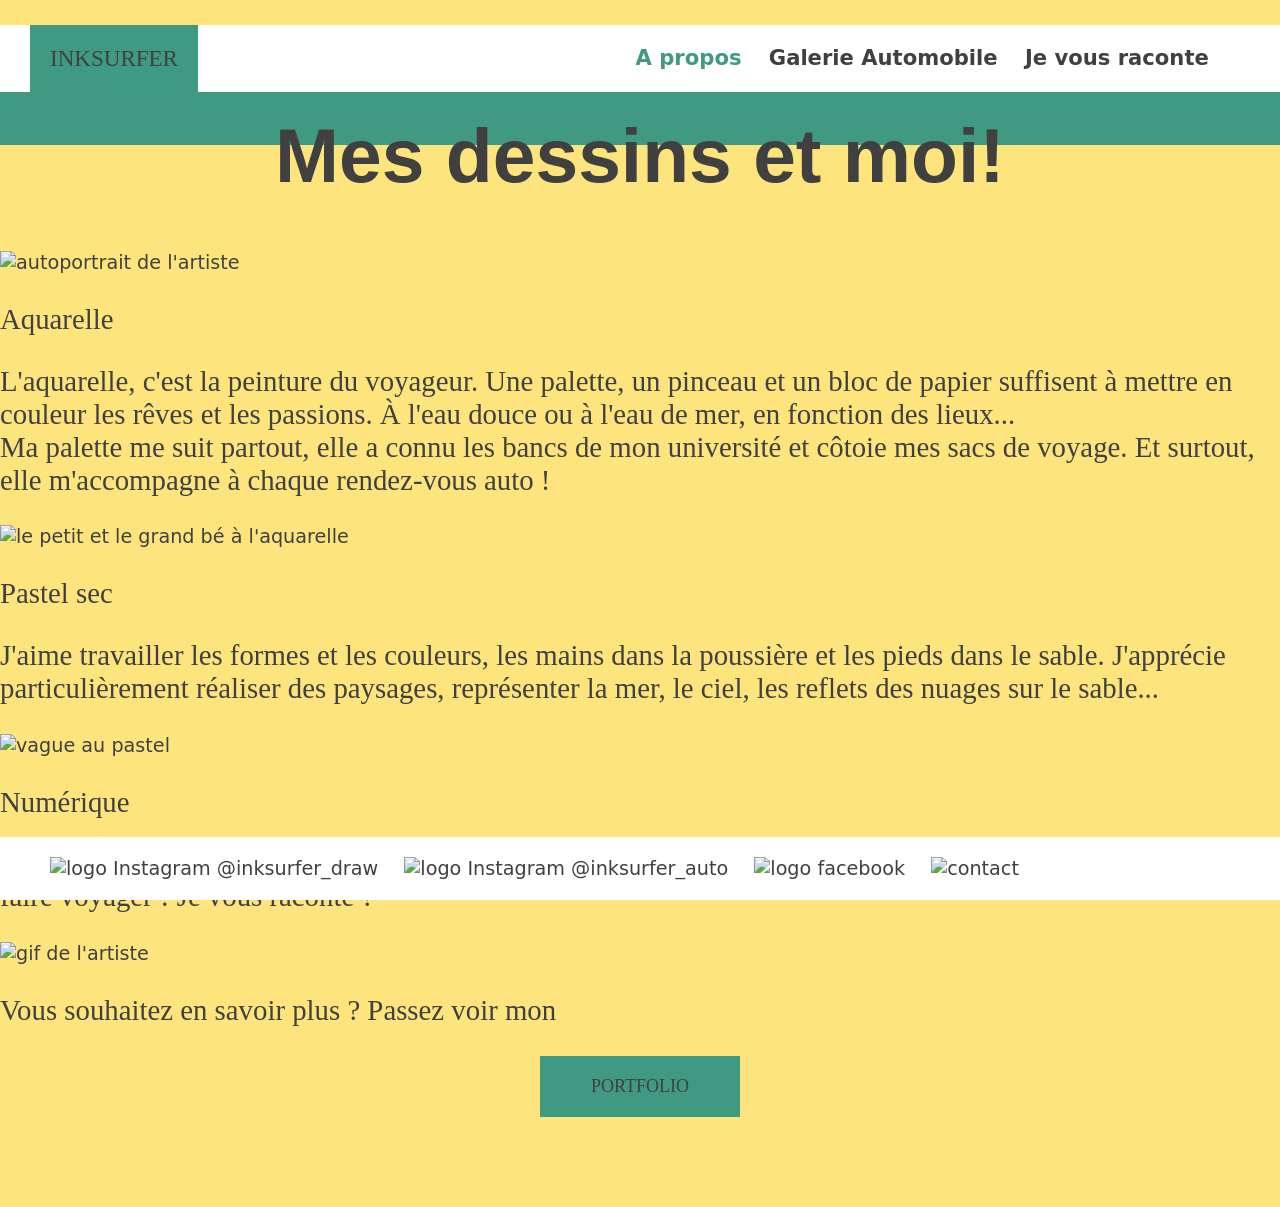
==== A_Propos/A_Propos.html @ f3b81bad "LIEN d'une page vers elle-même" ====
<!DOCTYPE html>
<html>

<head>
    <title>A_Propos</title>
    <meta charset="utf-8"> <!--type d'encodage-->
    <link rel="stylesheet" href="../styledusite.css" /> <!--lien vers la page css-->
    <link rel="stylesheet" href="pageapropos.css">

</head>



<!--            corps de la page            -->

<body>

    <!--Bandeau supérieur-->

    <div class="Bandeau" id="sup">
        <a id="accueil" href="../index.html">INKSURFER</a>


        <span id="menu">
            <a href="A_Propos.html" class="bouton" id="ici">A propos</a>
            <a href="../automobile/galerie_automobile.html" class="bouton">Galerie Automobile</a>
            <a href="../je_vous_raconte/je_vous_raconte.html" class="bouton"> Je vous raconte</a>
        </span>
    </div>




    <!--interieur de la page-->
    <p><br></p>
    <h1>Mes dessins et moi!</h1>

    <div id="page">
        <img src="avatar1200w.png" alt="autoportrait de l'artiste"
            srcset="avatar400w.png 400W,avatar800w.png 800W, avatar1200w.png 1200W" id="autoportrait">

        <div id="apropos">
            <div class="flip-card">
                <div class="flip-card-inner">

                    <div class="flip-card-front"> <!-- partie avant de la carte-->
                        <p class="title">Aquarelle</p>
                        <p class="inside_text">L'aquarelle, c'est la peinture du voyageur. Une palette, un pinceau et un
                            bloc de papier
                            suffisent à mettre en couleur les rêves et les passions. À l'eau douce ou à l'eau de mer, en
                            fonction
                            des lieux... <br> Ma palette me suit partout, elle a connu les bancs de mon université et
                            côtoie
                            mes sacs de
                            voyage. Et surtout, elle m'accompagne à chaque rendez-vous auto !</p>
                    </div>

                    <div class="flip-card-back"> <!-- partie arrière de la carte (image)-->
                        <img src="fiat124spider.png" alt="le petit et le grand bé à l'aquarelle">
                    </div>
                </div>
            </div>
            <div class="flip-card">
                <div class="flip-card-inner">

                    <div class="flip-card-front"> <!-- partie avant de la carte-->
                        <p class="title">Pastel sec</p>

                        <p class="inside_text">J'aime travailler les formes et les couleurs, les mains dans la poussière
                            et
                            les pieds dans le
                            sable.
                            J'apprécie particulièrement réaliser des paysages, représenter la mer, le ciel, les reflets
                            des
                            nuages
                            sur le sable...
                        </p>
                    </div>

                    <div class="flip-card-back"> <!-- partie arrière de la carte (image)-->
                        <img src="pastel.png" alt="vague au pastel">
                    </div>
                </div>
            </div>
            <div class="flip-card">
                <div class="flip-card-inner">

                    <div class="flip-card-front"><!-- partie avant de la carte-->
                        <p class="title">Numérique</p>
                        <p class="inside_text">J'aime dessiner des BD et de petites animations pour raconter des
                            histoires !
                            Quelques traits simples suffisent à faire voyager ! Je vous raconte ?
                        </p>
                    </div>

                    <div class="flip-card-back"> <!-- partie arrière de la carte (image)-->
                        <img src="numerique.png" alt="gif de l'artiste" id="" gif>
                    </div>

                </div>
            </div>
        </div>

    </div>
    <!--portfolio-->


    <div id="Portfolio">
        <p>Vous souhaitez en savoir plus ? Passez voir mon</p>
        <a href="PortefolioInksurfer.pdf" target="_blank">
            <button class="lien">
                <div id="bouton">PORTFOLIO</div>
                <span></span>
            </button>
        </a>
        <p><br></p>
    </div>



    <!-- Mes partenaires-->


    <!--Bandeau inferieur-->

    <div class="Bandeau" id="inf">
        <span id="reseaux">
            <a href="https://www.instagram.com/inksurfer_draw/" class="bouton" target="_blank">
                <img src="../logodraw.svg" alt="logo Instagram @inksurfer_draw" />
            </a>
            <a href="https://www.instagram.com/inksurfer_auto/" class="bouton" target="_blank">
                <img src="../logoauto.svg" alt="logo Instagram @inksurfer_auto" />
            </a>
            <a href="https://www.facebook.com/inksurfer/" class="bouton" target="_blank">
                <img src="../facbook.svg" alt="logo facebook" />
            </a>
        </span>
        <span id="contact">
            <a href="mailto:inksurfer.graphisme@gmail.com" class="bouton">
                <img src="..\contact.svg" alt="contact"> </a>
        </span>
    </div>



</body>

</html>
---- styledusite.css ----
/*      ---         informations générales sur le style du site*/

body {
    background-color: #fee47d;
    color: #404040;

    /*Police d'écriture de titre*/
    @font-face {
        font-family: "TT Nooks Script Trial";
        src: url(TT Nooks Script Trial Black.otf);
    }

    /*Police d'écriture de texte*/
    @font-face {
        font-family: "TT Nooks Script Trial Light";
        src: url(TT Nooks Script Trial Light.otf);
    }


    font-family: "TT Nooks Script Trial Light",
    system-ui,
    serif;
    font-size: 120%;

    /*marges*/
    padding: 0px;
    margin: 0px;
}


/*      ---         les fonctions de mise en page générale*/

/*les strong sont normalisé*/
strong {
    font-weight: inherit;
}

/*les liens sont normalisé*/
a {
    color: inherit;
    text-decoration: none;
}

h1 {
    font-family: "TT Nooks Script Trial", sans-serif;
    font-size: 400%;
    font-weight: 800;
    text-align: center;
    background: linear-gradient(0deg, #fee47d 55px, #409a81 0%);
    margin-top: 0px;
    padding-top: 20px;
    padding-bottom: 0px;
}

p {
    font-family: "TT Nooks Script Trial Light";
    font-size: 150%;
    font-weight: 400;
}


/*      ---       Bandeau Supérieur et Inférieur*/
/*défintion des bandeaux*/
.Bandeau {
    background-color: white;
    /*padding: 20px;*/
    width: 120%;
    margin-left: -20px;
}

/*position du bandeau suppérieur par rapport au haut de page*/
#sup {
    position: fixed;
    top: 25px;
    z-index: 2;
}

/*position du bandeau inférieur par rapport au haut de page*/
#inf {
    padding-top: 20px;
    padding-bottom: 20px;
    position: fixed;
    bottom: 0px;
    z-index: 2;
}

/*      ---         Bandeau sup*/

#accueil {
    /*Bouton de retour à l'accueil*/
    /*box*/
    background-color: #409a81;
    padding: 20px;
    margin-left: 50px;
    display: inline-block;
    /*text*/
    font-family: "TT Nooks Script Trial", serif;
    font-weight: 500;
    font-size: larger;
    text-decoration: none;
    color: #404040;
    transition: 0.5s;
}

#accueil:hover{
    color: #fee47d;
    scale: 1.2;
}

#menu {
    /*bande menu*/
    position: absolute;
    /*le bandeau du menu ne défile pas*/
    right: 20%;
    margin-left: 250px;
    /*overflow: auto;*/
    font-size: 110%;
    font-weight: 700;
    padding-top: 20px;
}

.bouton {
    /*bouton menu*/
    /*box*/
    display: inline-block;
    margin-left: 20px;
    /*text*/
    text-decoration: none;
    color: inherit;
    transition: 0.3s;
}
/*aspect lorsque la souris passe dessus*/
.bouton:hover{
    color: #fee47d;
    text-decoration: underline #fee47d;
    text-underline-offset: 0.8em;
    scale: 1.2;
}

/*      ---         Bandeau inf*/
#reseaux {
    /*bouton de lien vers les réseaux sociaux*/
    margin-left: 50px;
}
/*aspect lorsque la souris passe dessus*/


/*pour voir sur quelle page on est sur le menu */
#ici {
    color: #409a81;
}


/*Classe lien pour le portolio en page à propos*/

.lien {
    background-color: #409a81;
    font-family: "TT Nooks Script Trial", serif;
    font-weight: 440;
    color: inherit;
    padding: 20px;
    width: 200px;
    margin: 0px auto;
}


/*      ---         Animation des boutons*/


button {
  border: none;
  display: block;
  position: relative;
  padding: 0.7em 2.4em;
  font-size: 18px;
  background: transparent;
  cursor: pointer;
  user-select: none;
  overflow: hidden;
  color: #404040;
  z-index: 1;
  font-family: inherit;
  font-weight: 500;
}

button span {
  position: absolute;
  left: 0;
  top: 0;
  width: 100%;
  height: 100%;
  background: transparent;
  z-index: -1;
  /* border: 4px solid #404040; */
}

button span::before {
  content: "";
  display: block;
  position: absolute;
  width: 8%;
  height: 500%;
  background: var(--lightgray);
  top: 50%;
  left: 50%;
  transform: translate(-50%, -50%) rotate(-60deg);
  transition: all 0.3s;
}

button:hover span::before {
  transform: translate(-50%, -50%) rotate(-90deg);
  width: 100%;
  background: #404040;
}

button:hover {
  color: white;
}

button:active span::before {
  background: #404040;
}


/*
#contact {
    margin-left: 50px;
}*/
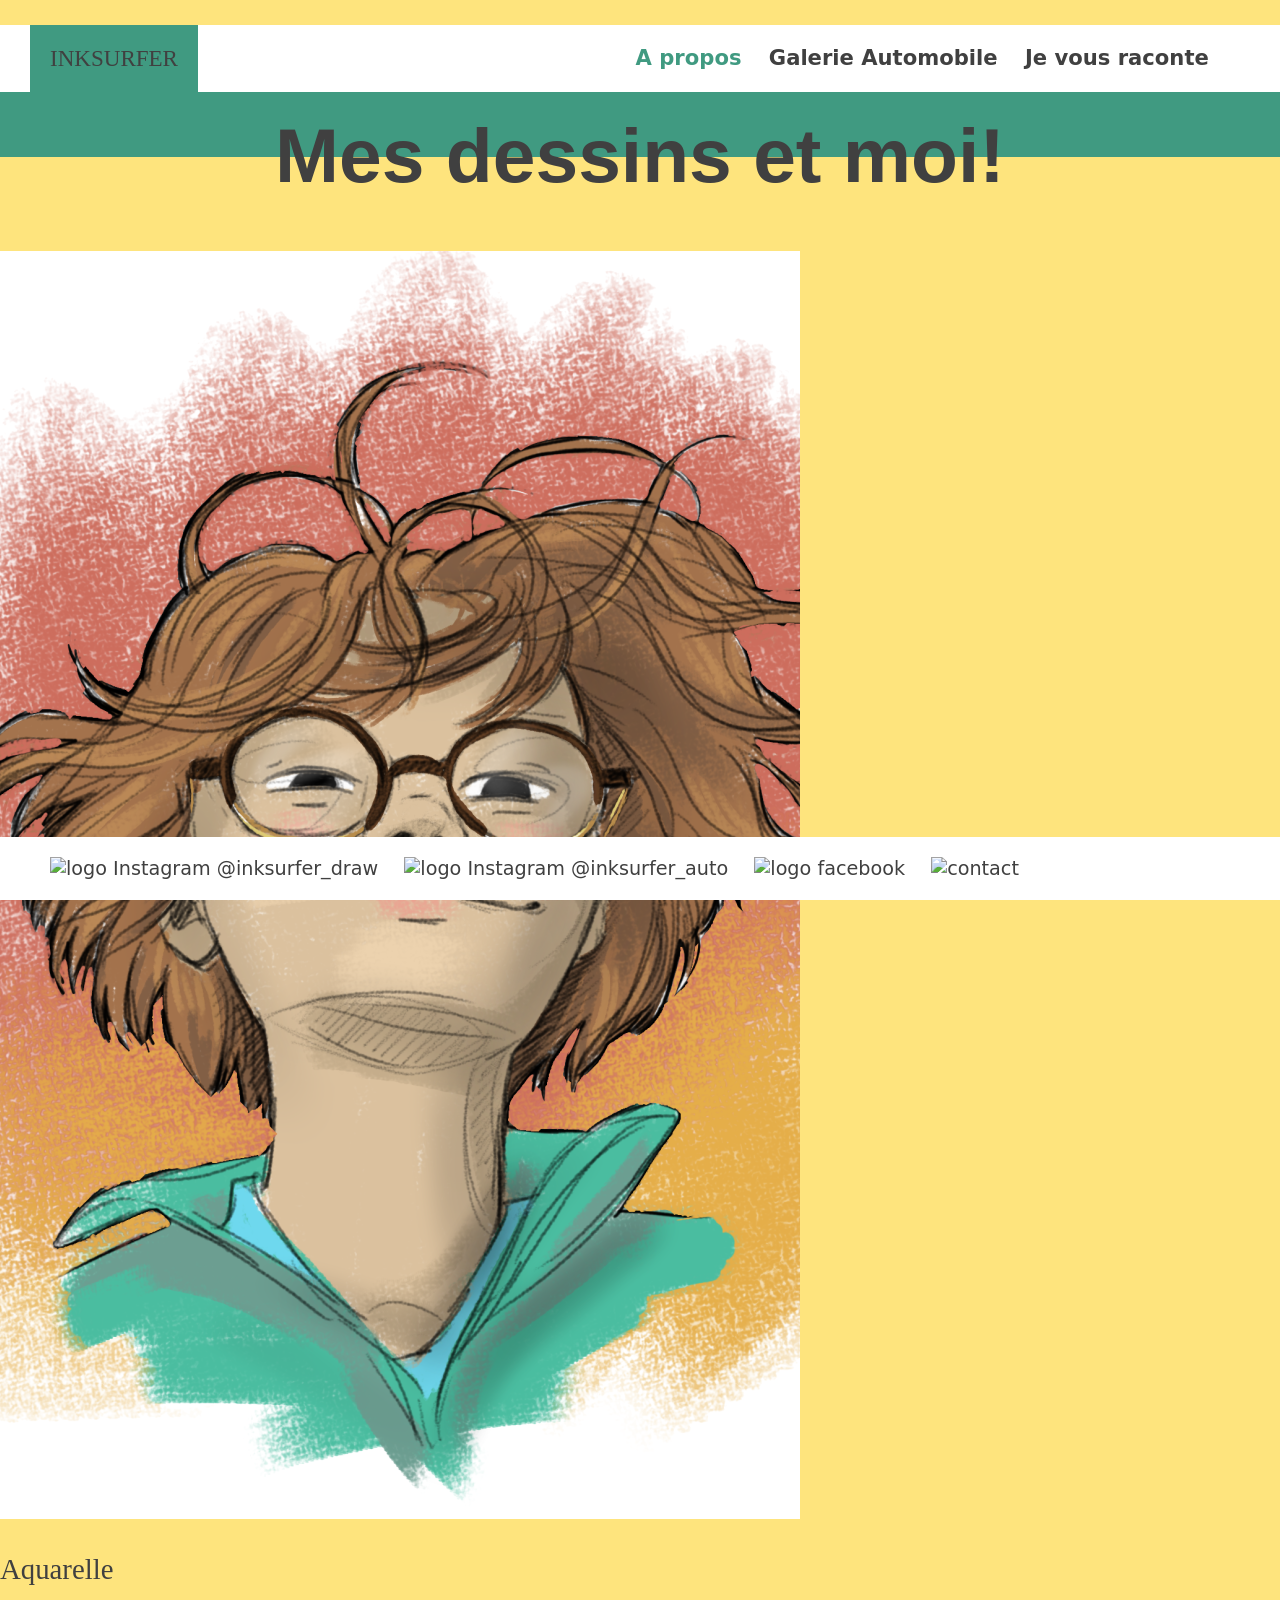
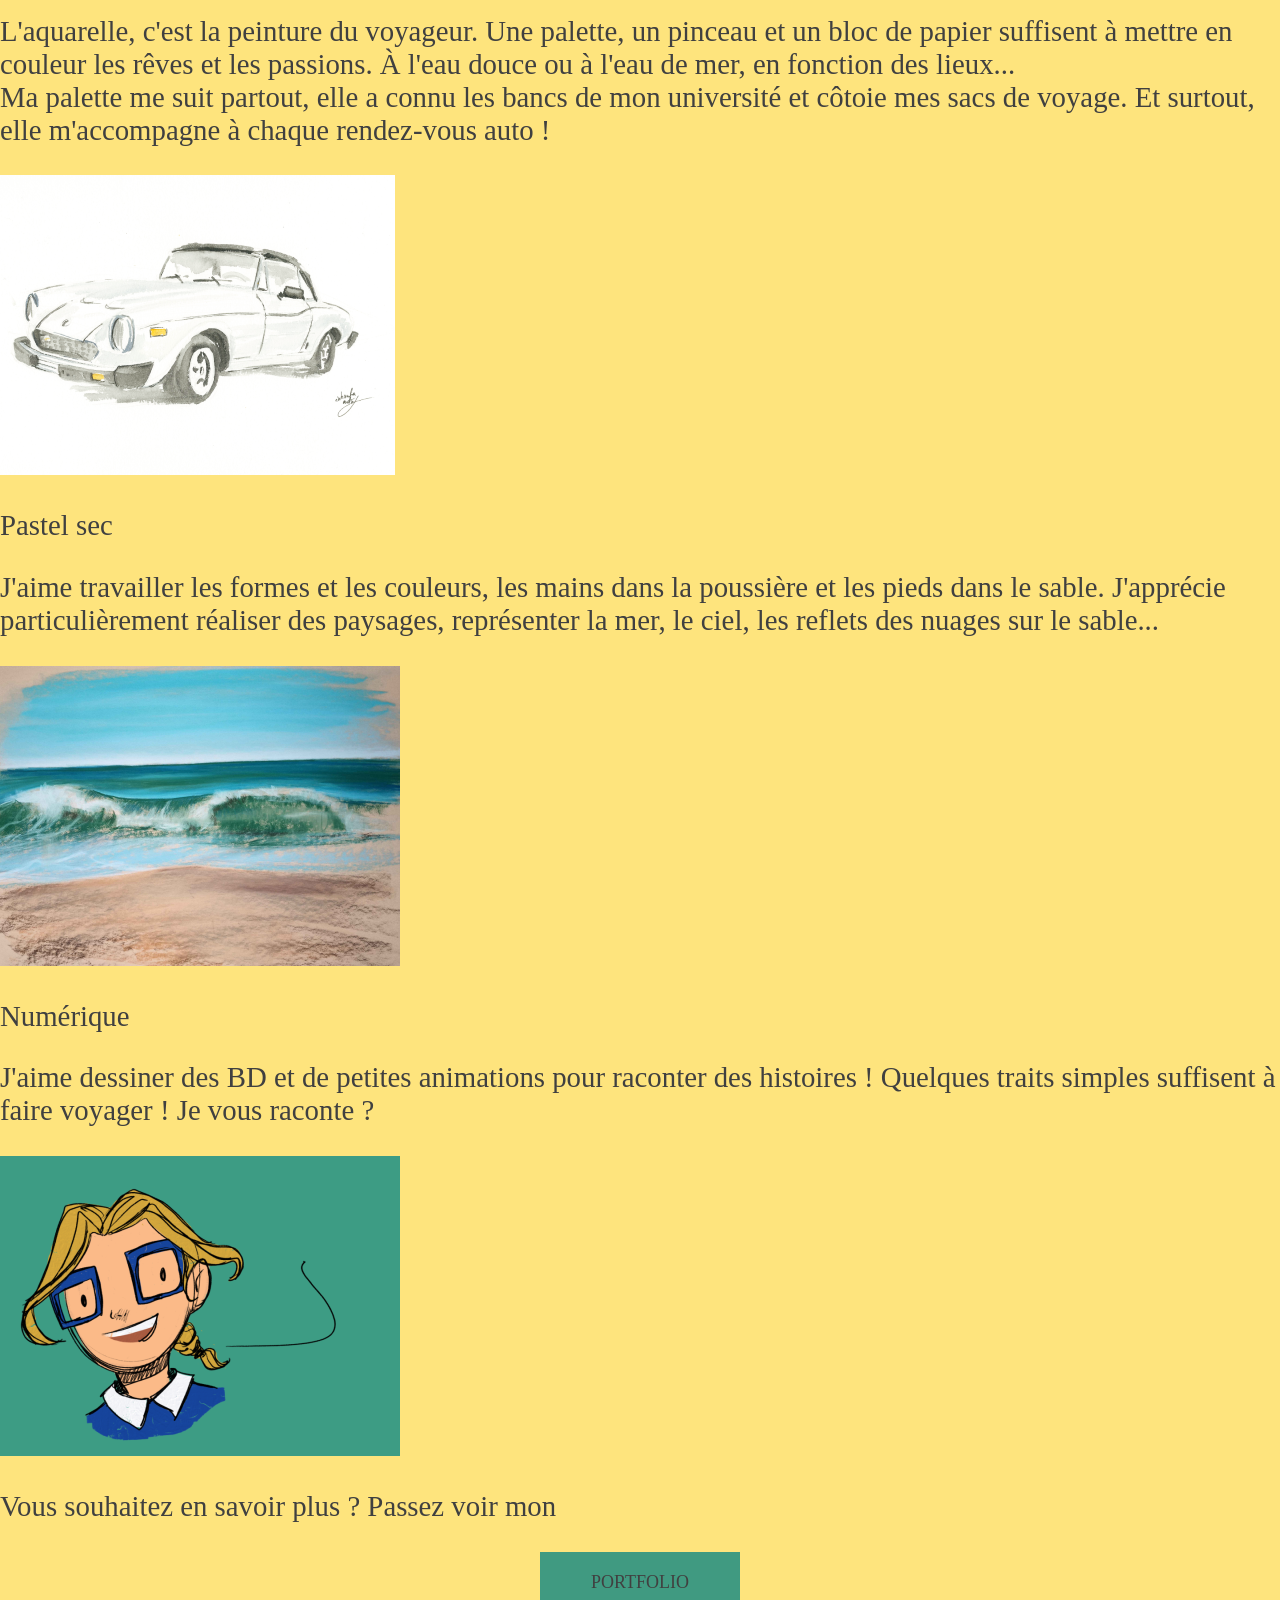
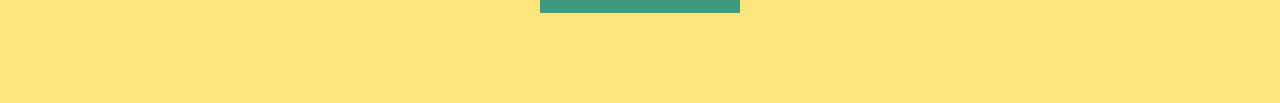
==== commit b8a00cdd: "OPTIMISATION  des images de l'a propos" ====
--- a/A_Propos/A_Propos.html
+++ b/A_Propos/A_Propos.html
@@ -36,8 +36,7 @@
     <h1>Mes dessins et moi!</h1>
 
     <div id="page">
-        <img src="avatar1200w.png" alt="autoportrait de l'artiste"
-            srcset="avatar400w.png 400W,avatar800w.png 800W, avatar1200w.png 1200W" id="autoportrait">
+        <img src="apropos.webp" alt="autoportrait de l'artiste" id="autoportrait">
 
         <div id="apropos">
             <div class="flip-card">
@@ -56,7 +55,7 @@
                     </div>
 
                     <div class="flip-card-back"> <!-- partie arrière de la carte (image)-->
-                        <img src="fiat124spider.png" alt="le petit et le grand bé à l'aquarelle">
+                        <img src="fiat124spider.webp" alt="le petit et le grand bé à l'aquarelle">
                     </div>
                 </div>
             </div>
@@ -78,7 +77,7 @@
                     </div>
 
                     <div class="flip-card-back"> <!-- partie arrière de la carte (image)-->
-                        <img src="pastel.png" alt="vague au pastel">
+                        <img src="pastel.webp" alt="vague au pastel">
                     </div>
                 </div>
             </div>
@@ -94,7 +93,7 @@
                     </div>
 
                     <div class="flip-card-back"> <!-- partie arrière de la carte (image)-->
-                        <img src="numerique.png" alt="gif de l'artiste" id="" gif>
+                        <img src="numerique.webp" alt="gif de l'artiste" id="" gif>
                     </div>
 
                 </div>
--- a/styledusite.css
+++ b/styledusite.css
@@ -46,7 +46,7 @@
     font-size: 400%;
     font-weight: 800;
     text-align: center;
-    background: linear-gradient(0deg, #fee47d 55px, #409a81 0%);
+    background: linear-gradient(0deg, #fee47d 39%, #409a81 0%);
     margin-top: 0px;
     padding-top: 20px;
     padding-bottom: 0px;
@@ -105,12 +105,13 @@
 #accueil:hover{
     color: #fee47d;
     scale: 1.2;
+    box-shadow: 0px, 0px, 10px, #404040; /*n'a pas d'effet...*/
 }
 
 #menu {
     /*bande menu*/
     position: absolute;
-    /*le bandeau du menu ne défile pas*/
+    /*le bandeau du menu ne défile pas quand la page défile*/
     right: 20%;
     margin-left: 250px;
     /*overflow: auto;*/
@@ -131,7 +132,7 @@
 }
 /*aspect lorsque la souris passe dessus*/
 .bouton:hover{
-    color: #fee47d;
+    color: #000;
     text-decoration: underline #fee47d;
     text-underline-offset: 0.8em;
     scale: 1.2;
@@ -222,10 +223,5 @@
 }
 
 
-/*
-#contact {
-    margin-left: 50px;
-}*/
-
-
-
+
+
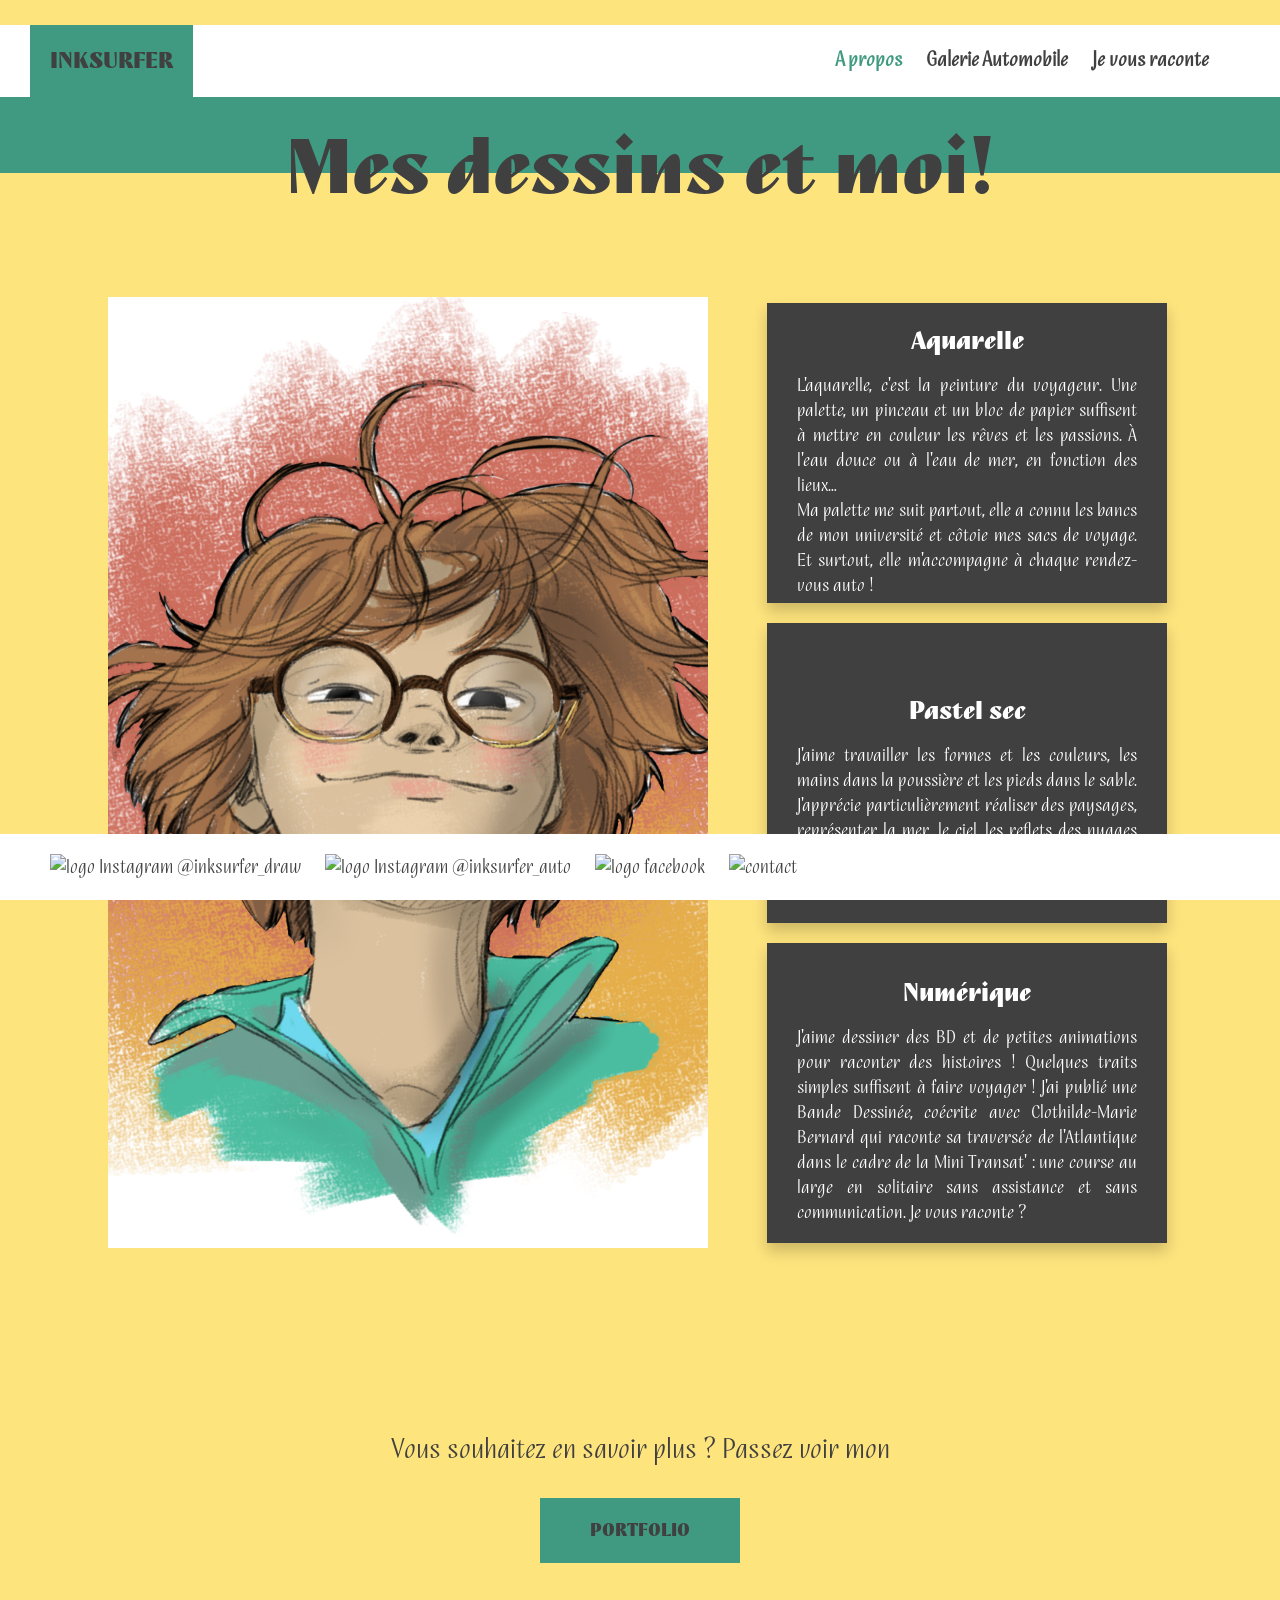
==== commit 084b0ee6: "A PROPOS : ADD BD dans la déscription dessin numérique" ====
--- a/A_Propos/A_Propos.html
+++ b/A_Propos/A_Propos.html
@@ -88,7 +88,10 @@
                         <p class="title">Numérique</p>
                         <p class="inside_text">J'aime dessiner des BD et de petites animations pour raconter des
                             histoires !
-                            Quelques traits simples suffisent à faire voyager ! Je vous raconte ?
+                            Quelques traits simples suffisent à faire voyager ! J'ai publié une Bande Dessinée, coécrite
+                            avec Clothilde-Marie Bernard qui raconte sa traversée de l'Atlantique dans le cadre de la
+                            Mini Transat' : une course au large en solitaire sans assistance et sans communication. 
+                            Je vous raconte ?
                         </p>
                     </div>
 
@@ -108,7 +111,7 @@
         <p>Vous souhaitez en savoir plus ? Passez voir mon</p>
         <a href="PortefolioInksurfer.pdf" target="_blank">
             <button class="lien">
-                <div id="bouton">PORTFOLIO</div>
+                <div>PORTFOLIO</div>
                 <span></span>
             </button>
         </a>
--- a/styledusite.css
+++ b/styledusite.css
@@ -1,25 +1,24 @@
+/*Police d'écriture de titre*/
+@font-face {
+    font-family: "TT Nooks Script Trial";
+    src: url(TTNooksScriptTrialBlack.otf);
+}
+
+/*Police d'écriture de texte*/
+@font-face {
+    font-family: "TT Nooks Script Trial Light";
+    src: url(TTNooksScriptTrialLight.otf);
+}
+
 /*      ---         informations générales sur le style du site*/
-
 body {
     background-color: #fee47d;
     color: #404040;
 
-    /*Police d'écriture de titre*/
-    @font-face {
-        font-family: "TT Nooks Script Trial";
-        src: url(TT Nooks Script Trial Black.otf);
-    }
-
-    /*Police d'écriture de texte*/
-    @font-face {
-        font-family: "TT Nooks Script Trial Light";
-        src: url(TT Nooks Script Trial Light.otf);
-    }
 
 
     font-family: "TT Nooks Script Trial Light",
-    system-ui,
-    serif;
+        serif;
     font-size: 120%;
 
     /*marges*/
@@ -42,7 +41,7 @@
 }
 
 h1 {
-    font-family: "TT Nooks Script Trial", sans-serif;
+    font-family: "TT Nooks Script Trial", serif;
     font-size: 400%;
     font-weight: 800;
     text-align: center;
@@ -53,7 +52,7 @@
 }
 
 p {
-    font-family: "TT Nooks Script Trial Light";
+    font-family: "TT Nooks Script Trial Light", serif;
     font-size: 150%;
     font-weight: 400;
 }
@@ -102,10 +101,12 @@
     transition: 0.5s;
 }
 
-#accueil:hover{
+/*aspect lorsque la souris passe dessus*/
+#accueil:hover {
     color: #fee47d;
     scale: 1.2;
-    box-shadow: 0px, 0px, 10px, #404040; /*n'a pas d'effet...*/
+    box-shadow: 0px, 0px, 10px, #404040;
+    /*n'a pas d'effet...*/
 }
 
 #menu {
@@ -130,8 +131,9 @@
     color: inherit;
     transition: 0.3s;
 }
+
 /*aspect lorsque la souris passe dessus*/
-.bouton:hover{
+.bouton:hover {
     color: #000;
     text-decoration: underline #fee47d;
     text-underline-offset: 0.8em;
@@ -143,14 +145,11 @@
     /*bouton de lien vers les réseaux sociaux*/
     margin-left: 50px;
 }
-/*aspect lorsque la souris passe dessus*/
-
 
 /*pour voir sur quelle page on est sur le menu */
 #ici {
     color: #409a81;
 }
-
 
 /*Classe lien pour le portolio en page à propos*/
 
@@ -169,59 +168,55 @@
 
 
 button {
-  border: none;
-  display: block;
-  position: relative;
-  padding: 0.7em 2.4em;
-  font-size: 18px;
-  background: transparent;
-  cursor: pointer;
-  user-select: none;
-  overflow: hidden;
-  color: #404040;
-  z-index: 1;
-  font-family: inherit;
-  font-weight: 500;
+    border: none;
+    display: block;
+    position: relative;
+    padding: 0.7em 2.4em;
+    font-size: 18px;
+    background: transparent;
+    cursor: pointer;
+    user-select: none;
+    overflow: hidden;
+    color: #404040;
+    z-index: 1;
+    font-family: inherit;
+    font-weight: 500;
 }
 
 button span {
-  position: absolute;
-  left: 0;
-  top: 0;
-  width: 100%;
-  height: 100%;
-  background: transparent;
-  z-index: -1;
-  /* border: 4px solid #404040; */
+    position: absolute;
+    left: 0;
+    top: 0;
+    width: 100%;
+    height: 100%;
+    background: transparent;
+    z-index: -1;
+    /* border: 4px solid #404040; */
 }
 
 button span::before {
-  content: "";
-  display: block;
-  position: absolute;
-  width: 8%;
-  height: 500%;
-  background: var(--lightgray);
-  top: 50%;
-  left: 50%;
-  transform: translate(-50%, -50%) rotate(-60deg);
-  transition: all 0.3s;
+    content: "";
+    display: block;
+    position: absolute;
+    width: 8%;
+    height: 500%;
+    background: var(--lightgray);
+    top: 50%;
+    left: 50%;
+    transform: translate(-50%, -50%) rotate(-60deg);
+    transition: all 0.3s;
 }
 
 button:hover span::before {
-  transform: translate(-50%, -50%) rotate(-90deg);
-  width: 100%;
-  background: #404040;
+    transform: translate(-50%, -50%) rotate(-90deg);
+    width: 100%;
+    background: #404040;
 }
 
 button:hover {
-  color: white;
+    color: white;
 }
 
 button:active span::before {
-  background: #404040;
-}
-
-
-
-
+    background: #404040;
+}
--- a/A_Propos/pageapropos.css
+++ b/A_Propos/pageapropos.css
@@ -0,0 +1,98 @@
+/* le bouton portfolio */
+#Portfolio {
+  text-align: center;
+  clear: both;
+  margin: 150px;
+}
+
+/* autoportrait */
+
+#apropos {
+  display: inline-block;
+  width: 420px;
+  margin-left: auto;
+  margin-right: auto;
+  text-align: justify;
+  padding: 20px;
+
+}
+
+#autoportrait {
+  display: inline-block;
+  width: 600px;
+  margin-right: auto;
+  margin-left: auto;
+  padding: 25px;
+}
+
+
+
+/* carte des techniques */
+.flip-card {
+  padding: 10px;
+  background-color: transparent;
+  width: 400px;
+  height: 300px;
+  perspective: 1000px;
+  font-family: "TT Nooks Script Trial Light" serif;
+}
+
+.flip-card-inner {
+  position: relative;
+  width: 100%;
+  height: 100%;
+  background-color: #404040;
+  color: white;
+  /*border-color: #fee47d;*/
+  text-align: justify;
+  transition: transform 0.8s;
+  transform-style: preserve-3d;
+  font-size: 65%;
+}
+
+.flip-card:hover .flip-card-inner {
+  transform: rotateY(180deg);
+}
+
+.flip-card-front,
+.flip-card-back {
+  box-shadow: 0 8px 14px 0 rgba(0, 0, 0, 0.2);
+  position: absolute;
+  display: flex;
+  flex-direction: column;
+  justify-content: center;
+  width: 100%;
+  height: 100%;
+  -webkit-backface-visibility: hidden;
+  backface-visibility: hidden;
+}
+
+
+.flip-card-back {
+  transform: rotateY(180deg);
+}
+
+/*le contenu écrit au dos des cartes*/
+.inside_text {
+  padding-right: 30px;
+  padding-left: 30px;
+  margin-bottom: 10px;
+  margin-top: -10px;
+}
+
+.title {
+  font-family: "TT Nooks Script Trial", serif;
+  font-size: 200%;
+  font-weight: 700;
+  text-align: center;
+
+}
+
+/* la mise en page responsive*/
+#page{
+  text-align: center;
+}
+
+/*#gif {
+  overflow: hidden;
+}*/
